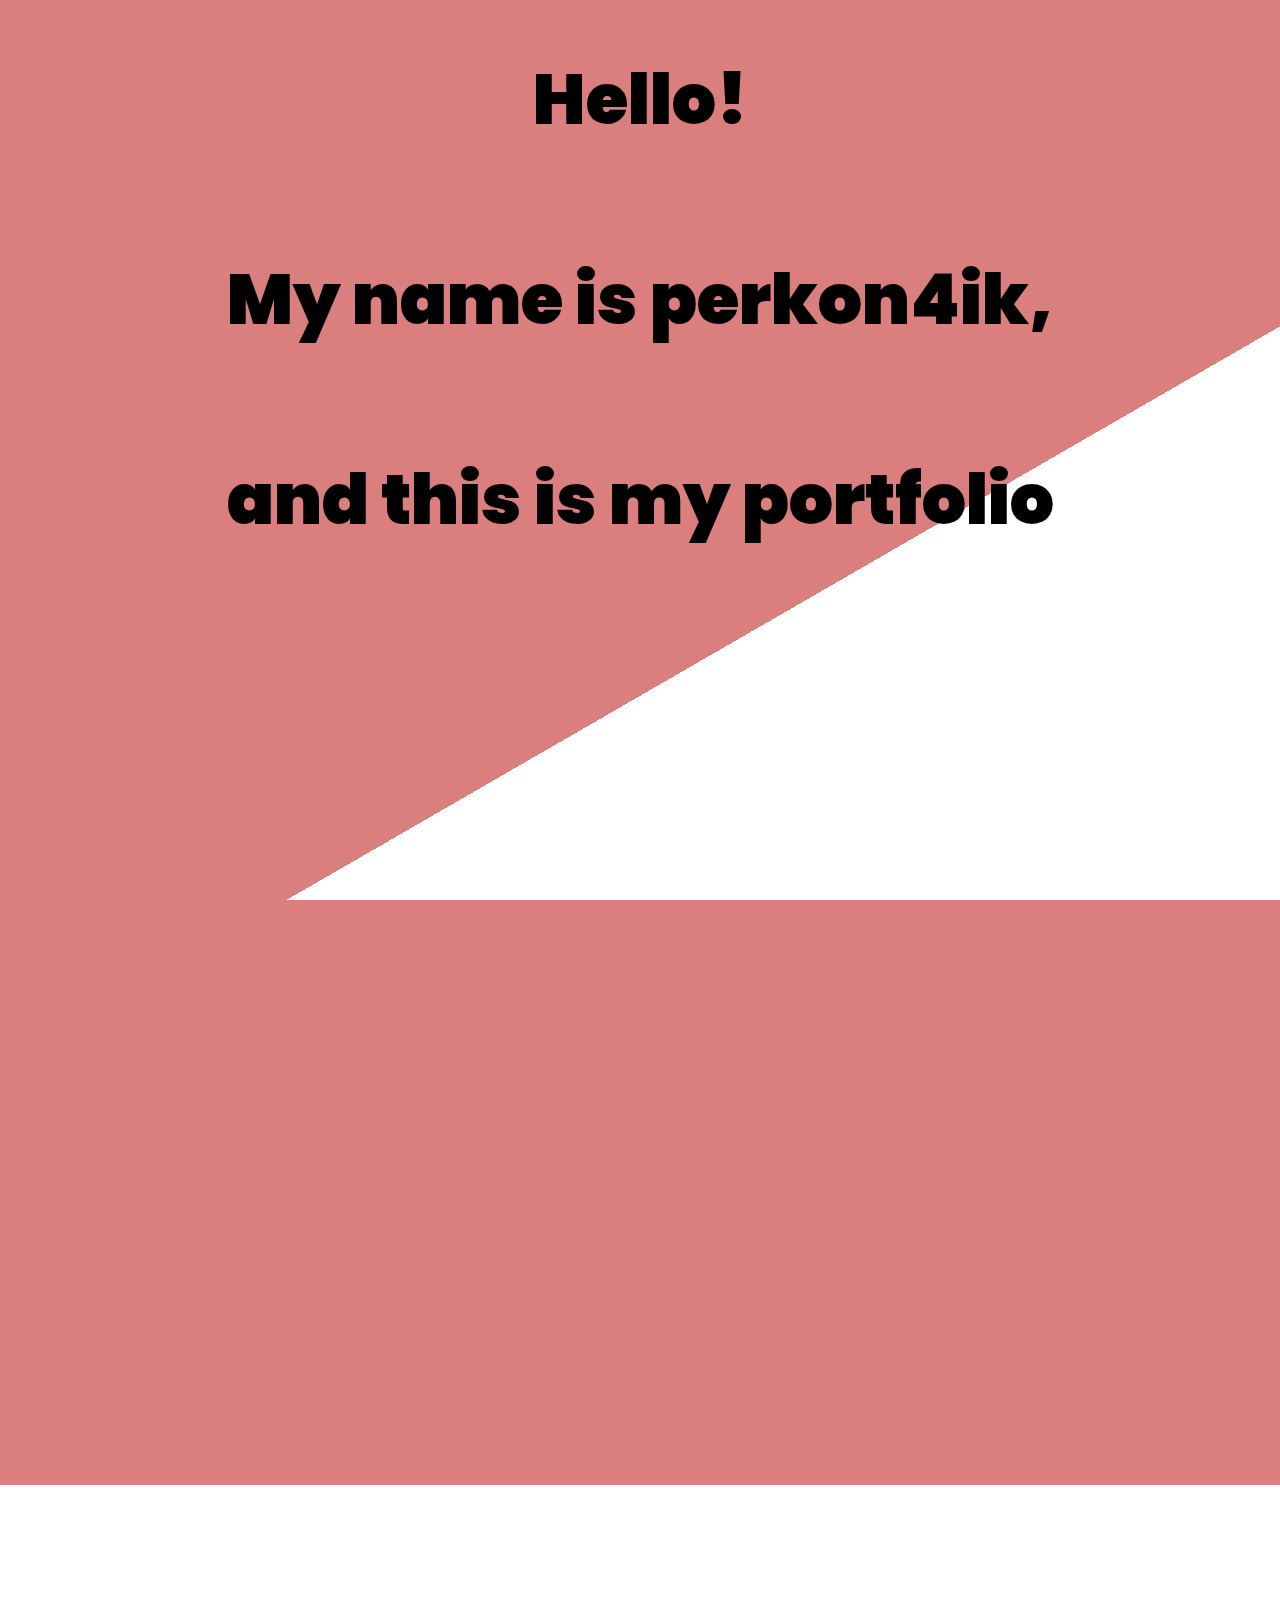
==== index.html @ 12cc9e0e "Add files via upload" ====
<!DOCTYPE html>
<html lang="en">
<head>
    <meta charset="UTF-8">
    <meta http-equiv="X-UA-Compatible" content="IE=edge">
    <meta name="viewport" content="width=device-width, initial-scale=1.0">
    <title>perkon4ik</title>
    <link rel="stylesheet" href="style.css">
</head>
<body>
  <div class="hello">
    <p class="hello-txt">
        Hello! <br>
        My name is perkon4ik, <br>
        and this is my portfolio
</p>
  </div>

  <div class="below">
    <a href="" class="link">
      <div class="tik">

      </div>
    </a>
    <a href="" class="link">
      <div class="tik">
        
      </div>
    </a>
    <a href="" class="link">
      <div class="tik">

      </div>
    </a>
    <a href="" class="link">
      <div class="tik">

      </div>
    </a>
  </div>
</body>
</html>
---- style.css ----
@import url('https://fonts.googleapis.com/css2?family=Poppins:wght@300;700;900&display=swap');
*{
    padding: 0;
    margin: 0;
    font-family: 'Poppins';
}
.hello{
    height: 100vh;
    text-align: center;
    background: linear-gradient(150deg, #db7e7e 65%, #fff 35%);
}
.hello-txt{
    font-size: 70px;
    font-weight: 900;
    line-height: 200px;
}
.below{
    height: 100vh;
    background: linear-gradient(180deg, #db7e7e 65%, #fff 35%);
}
.link{

}
.tik{

}
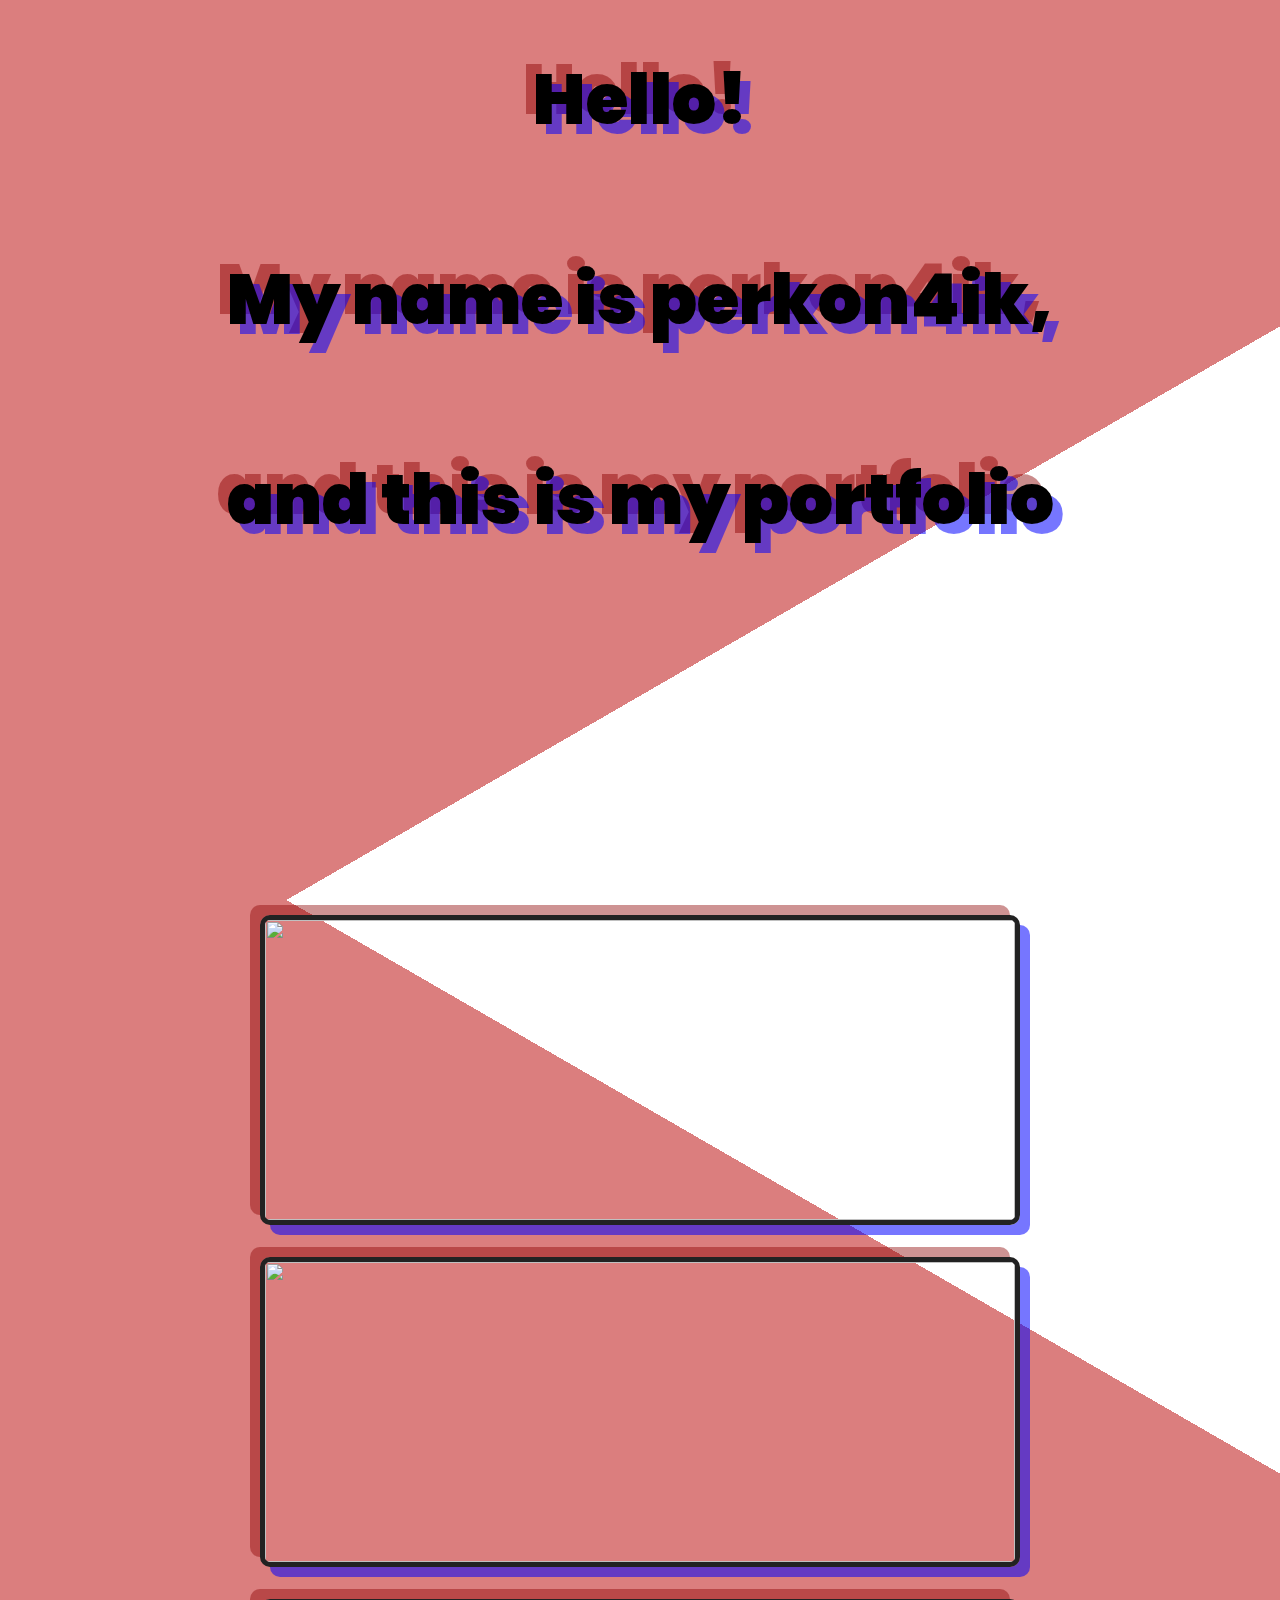
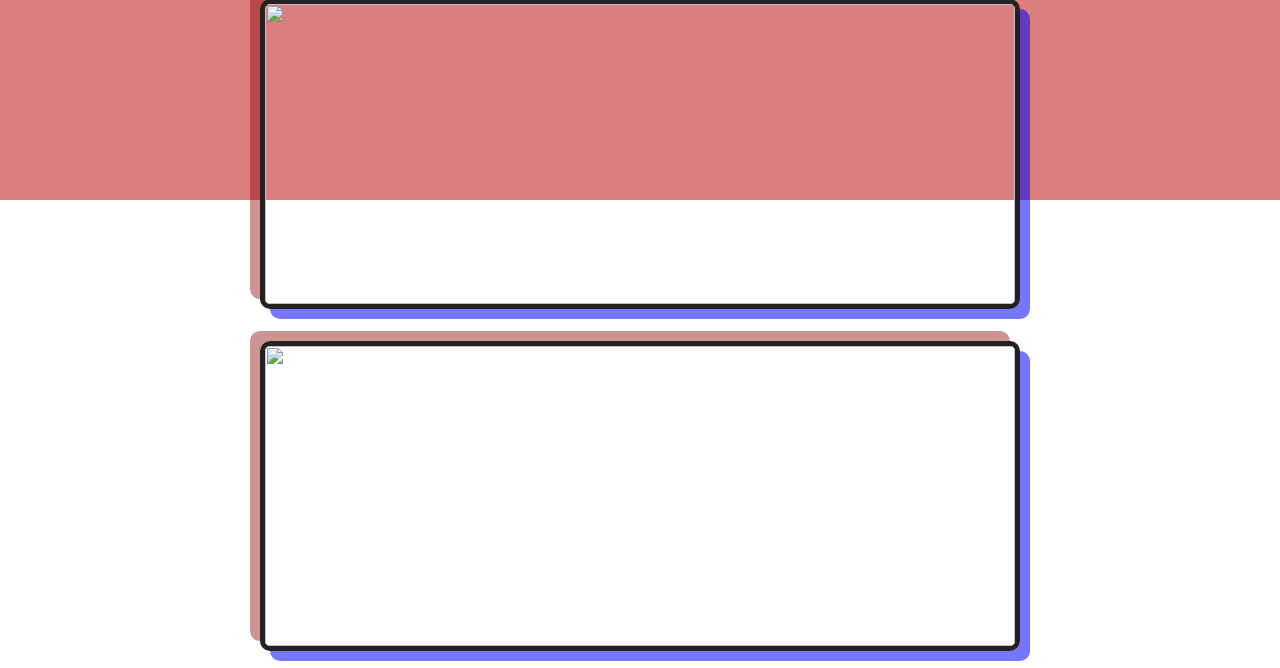
==== commit a89c2670: "Add files via upload" ====
--- a/index.html
+++ b/index.html
@@ -17,24 +17,25 @@
   </div>
 
   <div class="below">
-    <a href="" class="link">
+    <a href="botik.html" class="link">
       <div class="tik">
-
+        <img src="img/image.png" alt="" class="image">
       </div>
     </a>
-    <a href="" class="link">
+    <a href="pizza.html" class="link">
       <div class="tik">
-        
+        <img src="img/pizza.png" alt=""  class="image">
+      </div>
+      <br>
+    </a>
+    <a href="register.html" class="link">
+      <div class="tik">
+        <img src="img/school.png" alt="" class="image">
       </div>
     </a>
-    <a href="" class="link">
+    <a href="news.html" class="link">
       <div class="tik">
-
-      </div>
-    </a>
-    <a href="" class="link">
-      <div class="tik">
-
+        <img src="img/news.png" alt="" class="image">
       </div>
     </a>
   </div>
--- a/style.css
+++ b/style.css
@@ -3,6 +3,7 @@
     padding: 0;
     margin: 0;
     font-family: 'Poppins';
+    text-decoration: none;
 }
 .hello{
     height: 100vh;
@@ -13,14 +14,29 @@
     font-size: 70px;
     font-weight: 900;
     line-height: 200px;
+    text-shadow: rgba(0, 0, 255, 0.537) 10px 10px 0, #8b000074 -10px -10px 0 ;
 }
 .below{
     height: 100vh;
-    background: linear-gradient(180deg, #db7e7e 65%, #fff 35%);
+    background: linear-gradient(30deg, #db7e7e 65%, #fff 35%);
+    text-align: center;
 }
 .link{
 
 }
 .tik{
-
+    display:inline-block ;
+    margin: 15px;
+    transition: 0.3s;
+}
+.image{
+    box-shadow: rgba(0, 0, 255, 0.537) 10px 10px 0, #8b00006c -10px -10px 0  ;
+    width: 750px;
+    height: 300px;
+    display:inline-block ;
+    border:solid #222  5px;
+    border-radius: 10px;
+}
+.tik:hover {
+    transform: scale(0.9);
 }